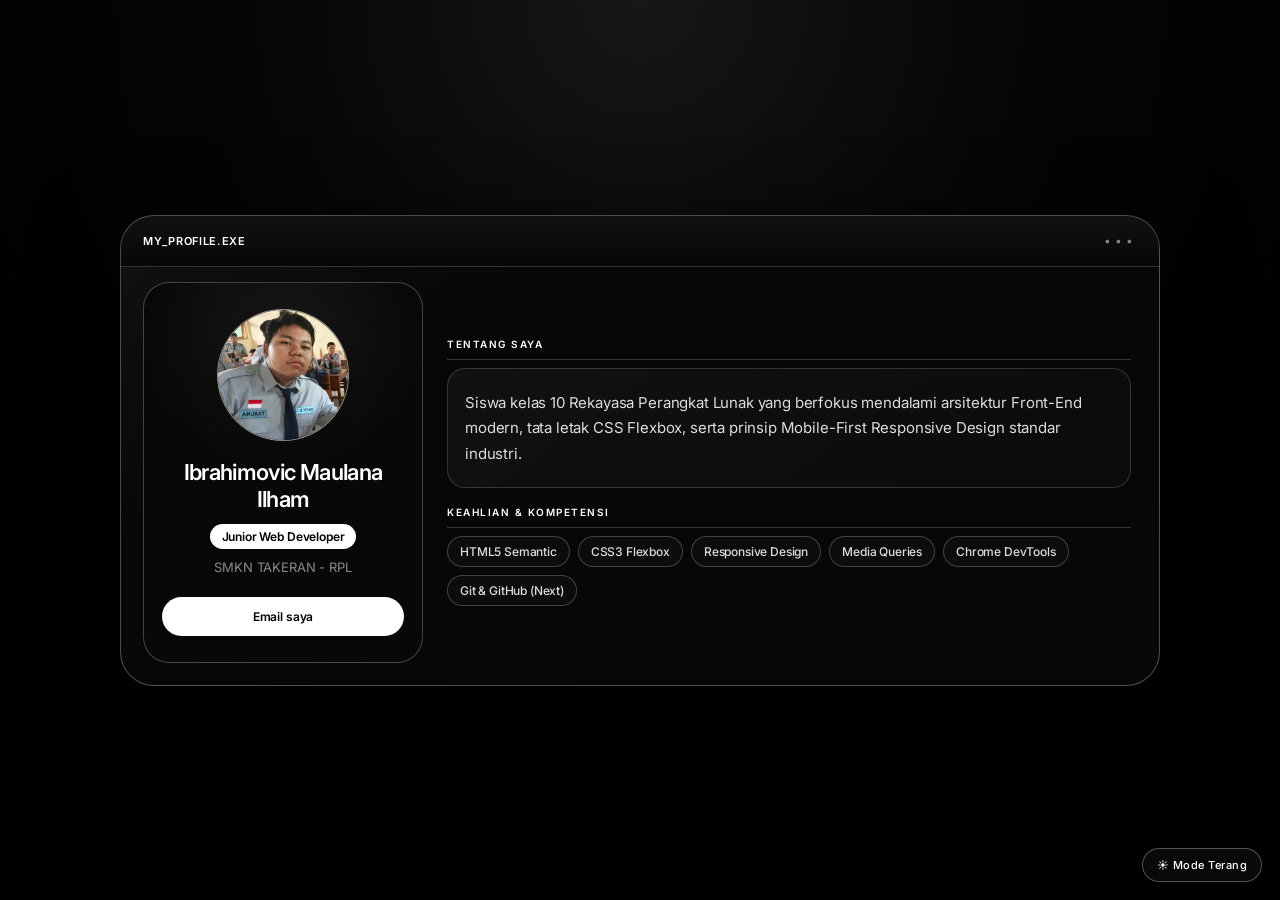
==== index.html @ f83c9028 "new file:   index.html" ====
<!DOCTYPE html>
<html lang="id">
<head>
    <meta charset="UTF-8">
    <meta name="viewport" content="width=device-width, initial-scale=1.0">
    <title>Profil Digital Responsive - Ibrahimovic Maulana Ilham</title>

    <link rel="preconnect" href="https://fonts.googleapis.com">
    <link rel="preconnect" href="https://fonts.gstatic.com" crossorigin>
    <link href="https://fonts.googleapis.com/css2?family=Inter:wght@400;500;600;700&display=swap" rel="stylesheet">
    <link rel="stylesheet" href="style.css">
</head>

<body>
    <main class="page-wrapper">
        <article class="profile-card">

            <header class="card-aside">
                <div class="avatar-box">
                    <img src="WhatsApp Image 2026-09-21 at 09.35.43.jpeg" alt="Foto Ibrahimovic Maulana Ilham">
                </div>

                <h1 class="student-name">Ibrahimovic Maulana Ilham</h1>
                <p class="student-role">Junior Web Developer</p>
                <p class="student-school">SMKN TAKERAN - RPL</p>
                <a href="mailto:kursiibra08@gmail.com" id="btnKontak" class="btn-contact">Email saya</a>
            </header>

            <section class="card-content">
                <div class="bio-section">
                    <h2 class="section-heading">Tentang Saya</h2>
                    <p class="bio-text">
                        Siswa kelas 10 Rekayasa Perangkat Lunak yang berfokus mendalami
                        arsitektur Front-End modern, tata letak CSS Flexbox, serta prinsip
                        Mobile-First Responsive Design standar industri.
                    </p>
                </div>

                <div class="skills-section">
                    <h2 class="section-heading">Keahlian &amp; Kompetensi</h2>
                    <div class="skill-matrix">
                        <div class="skill-badge">HTML5 Semantic</div>
                        <div class="skill-badge">CSS3 Flexbox</div>
                        <div class="skill-badge">Responsive Design</div>
                        <div class="skill-badge">Media Queries</div>
                        <div class="skill-badge">Chrome DevTools</div>
                        <div class="skill-badge">Git &amp; GitHub (Next)</div>
                    </div>
                </div>
            </section>
        </article>
    </main>

    <button type="button" id="btnToggleTema" class="btn-tema">☀ Mode Terang</button>

    <div id="modalKontak" class="modal-overlay" aria-hidden="true">
        <div class="modal-box" role="dialog" aria-modal="true" aria-labelledby="judulModal">
            <h2 id="judulModal">Silakan hubungi saya melalui email:</h2>
            <a href="mailto:kursiibra08@gmail.com" class="modal-email">kursiibra08@gmail.com</a>
            <div class="modal-actions">
                <button type="button" id="btnSalinEmail" class="btn-tutup">Salin Email</button>
                <button type="button" id="btnTutupModal" class="btn-tutup">Tutup</button>
            </div>
        </div>
    </div>

    <script src="script.js"></script>
</body>
</html>
---- style.css ----
* {
    margin: 0;
    padding: 0;
    box-sizing: border-box;
}

:root {
    --page-bg: radial-gradient(circle at 50% 0%, #171717 0%, #050505 35%, #000 72%);
    --page-bg-color: #000;
    --card-bg: linear-gradient(145deg, rgba(255,255,255,.045), transparent 28%), #070707;
    --card-line: rgba(255,255,255,.28);
    --card-shadow: 0 30px 90px rgba(0,0,0,.85), inset 0 1px 0 rgba(255,255,255,.12);
    --bar-bg: linear-gradient(180deg, #111, #070707);
    --bar-line: rgba(255,255,255,.14);
    --bar-dots: #888;
    --panel-bg: radial-gradient(circle at 50% 15%, rgba(255,255,255,.07), transparent 40%), #080808;
    --panel-line: rgba(255,255,255,.24);
    --text: #ffffff;
    --text-body: #dddddd;
    --text-dim: #888888;
    --inset-bg: linear-gradient(145deg, rgba(255,255,255,.025), transparent), #0b0b0b;
    --inset-line: rgba(255,255,255,.16);
    --divider: rgba(255,255,255,.18);
    --badge-bg: #0c0c0c;
    --badge-line: rgba(255,255,255,.22);
    --btn-bg: #ffffff;
    --btn-text: #000000;
    --btn-hover: #dcdcdc;
    --avatar-bg: #050505;
    --avatar-line: rgba(255,255,255,.55);
    --float-bg: rgba(10,10,10,.9);
    --float-line: rgba(255,255,255,.3);
    --overlay: rgba(0,0,0,.78);
    --modal-bg: linear-gradient(145deg, rgba(255,255,255,.04), transparent), #0a0a0a;
    --link-hover: #aaaaaa;

    --font: 'Inter', -apple-system, BlinkMacSystemFont, 'Segoe UI', Arial, sans-serif;
}

body.light-mode {
    --page-bg: radial-gradient(circle at 50% 0%, #ffffff 0%, #f1f1f1 40%, #e4e4e4 100%);
    --page-bg-color: #efefef;
    --card-bg: linear-gradient(145deg, rgba(0,0,0,.02), transparent 28%), #ffffff;
    --card-line: rgba(0,0,0,.18);
    --card-shadow: 0 30px 80px rgba(0,0,0,.15), inset 0 1px 0 rgba(255,255,255,.9);
    --bar-bg: linear-gradient(180deg, #f6f6f6, #ececec);
    --bar-line: rgba(0,0,0,.1);
    --bar-dots: #777;
    --panel-bg: radial-gradient(circle at 50% 15%, rgba(0,0,0,.04), transparent 40%), #f7f7f7;
    --panel-line: rgba(0,0,0,.14);
    --text: #0a0a0a;
    --text-body: #2a2a2a;
    --text-dim: #666666;
    --inset-bg: #f3f3f3;
    --inset-line: rgba(0,0,0,.12);
    --divider: rgba(0,0,0,.15);
    --badge-bg: #ffffff;
    --badge-line: rgba(0,0,0,.2);
    --btn-bg: #0a0a0a;
    --btn-text: #ffffff;
    --btn-hover: #333333;
    --avatar-bg: #e6e6e6;
    --avatar-line: rgba(0,0,0,.4);
    --float-bg: rgba(255,255,255,.92);
    --float-line: rgba(0,0,0,.25);
    --overlay: rgba(0,0,0,.45);
    --modal-bg: #ffffff;
    --link-hover: #555555;
}

html {
    background: var(--page-bg-color);
}

body {
    font-family: var(--font);
    color: var(--text);
    min-height: 100vh;
    display: flex;
    justify-content: center;
    align-items: center;
    padding: 24px;
    background: var(--page-bg);
    background-color: var(--page-bg-color);
    letter-spacing: -0.01em;
    transition: background-color .3s ease, color .3s ease;
}

.page-wrapper {
    width: 100%;
    max-width: 1040px;
}



.profile-card {
    position: relative;
    overflow: hidden;
    background: var(--card-bg);
    border: 1px solid var(--card-line);
    border-radius: 30px;
    padding: 66px 18px 18px;
    box-shadow: var(--card-shadow);
    display: flex;
    flex-direction: column;
    gap: 18px;
}

.profile-card::before {
    content: 'MY_PROFILE.EXE';
    position: absolute;
    top: 0;
    left: 0;
    right: 0;
    height: 48px;
    padding-left: 20px;
    display: flex;
    align-items: center;
    background: var(--bar-bg);
    border-bottom: 1px solid var(--bar-line);
    color: var(--text);
    font-size: 11px;
    font-weight: 600;
    letter-spacing: .7px;
}

.profile-card::after {
    content: '•••';
    position: absolute;
    top: 0;
    right: 20px;
    height: 48px;
    display: flex;
    align-items: center;
    color: var(--bar-dots);
    font-size: 12px;
    letter-spacing: 4px;
    pointer-events: none;
}



.card-aside {
    display: flex;
    flex-direction: column;
    align-items: center;
    text-align: center;
    padding: 26px 18px;
    background: var(--panel-bg);
    border: 1px solid var(--panel-line);
    border-radius: 24px;
}

.avatar-box {
    width: 116px;
    height: 116px;
    flex-shrink: 0;
    overflow: hidden;
    background: var(--avatar-bg);
    border: 1px solid var(--avatar-line);
    border-radius: 50%;
    margin-bottom: 18px;
    box-shadow: 0 14px 45px rgba(0,0,0,.35);
    transition: transform .25s ease;
}

.avatar-box:hover {
    transform: translateY(-3px);
}

.avatar-box > img {
    display: block;
    width: 100%;
    height: 100%;
    object-fit: cover;
}

.student-name {
    font-size: 22px;
    font-weight: 600;
    letter-spacing: -.03em;
    line-height: 1.25;
}

.student-role {
    display: inline-block;
    background: var(--btn-bg);
    color: var(--btn-text);
    font-size: 12px;
    font-weight: 600;
    margin: 10px 0 2px;
    padding: 5px 12px;
    border-radius: 999px;
}

.student-school {
    color: var(--text-dim);
    font-size: 13px;
    margin-top: 8px;
}



.btn-contact {
    margin-top: 18px;
    display: inline-block;
    width: 100%;
    text-align: center;
    background: var(--btn-bg);
    color: var(--btn-text);
    text-decoration: none;
    padding: 12px 18px;
    border-radius: 999px;
    font-weight: 600;
    font-size: 12px;
    cursor: pointer;
    transition: transform .2s ease, background .2s ease;
}

.btn-contact:hover {
    background: var(--btn-hover);
    transform: translateY(-1px);
}

.btn-contact:active {
    transform: scale(.98);
}

.btn-contact:focus-visible,
.btn-tutup:focus-visible,
.btn-tema:focus-visible,
.modal-email:focus-visible {
    outline: 2px solid var(--text);
    outline-offset: 3px;
}



.card-content {
    display: flex;
    flex-direction: column;
    gap: 18px;
    min-width: 0;
}

.section-heading {
    font-size: 10px;
    letter-spacing: 1.5px;
    font-weight: 600;
    margin-bottom: 8px;
    padding-bottom: 9px;
    border-bottom: 1px solid var(--divider);
    text-transform: uppercase;
}

.bio-text {
    font-size: 15px;
    line-height: 1.7;
    color: var(--text-body);
    background: var(--inset-bg);
    border: 1px solid var(--inset-line);
    border-radius: 18px;
    padding: 16px 17px;
}

.skill-matrix {
    display: flex;
    flex-wrap: wrap;
    gap: 8px;
}

.skill-badge {
    background: var(--badge-bg);
    border: 1px solid var(--badge-line);
    color: var(--text-body);
    padding: 7px 12px;
    border-radius: 999px;
    font-size: 12px;
    font-weight: 500;
    transition: background .2s ease, color .2s ease, border-color .2s ease, transform .2s ease;
}

.skill-badge:hover {
    background: var(--btn-bg);
    color: var(--btn-text);
    border-color: var(--btn-bg);
    transform: translateY(-1px);
}



.btn-tema {
    position: fixed;
    bottom: 18px;
    right: 18px;
    z-index: 10;
    background: var(--float-bg);
    color: var(--text);
    border: 1px solid var(--float-line);
    border-radius: 999px;
    padding: 9px 14px;
    font-family: var(--font);
    font-size: 11px;
    font-weight: 500;
    letter-spacing: .5px;
    box-shadow: 0 10px 30px rgba(0,0,0,.25);
    cursor: pointer;
    backdrop-filter: blur(12px);
    transition: transform .2s ease, background .2s ease, color .2s ease;
}

.btn-tema:hover {
    background: var(--btn-bg);
    color: var(--btn-text);
}

.btn-tema:active {
    transform: scale(.96);
}



.modal-overlay {
    position: fixed;
    inset: 0;
    background: var(--overlay);
    display: none;
    justify-content: center;
    align-items: center;
    padding: 16px;
    z-index: 1000;
    backdrop-filter: blur(12px);
}

.modal-overlay.show {
    display: flex;
}

.modal-box {
    width: 100%;
    max-width: 420px;
    padding: 26px;
    text-align: center;
    background: var(--modal-bg);
    color: var(--text);
    border: 1px solid var(--card-line);
    border-radius: 24px;
    box-shadow: 0 35px 100px rgba(0,0,0,.5);
}

.modal-box h2 {
    font-size: 18px;
    line-height: 1.4;
    font-weight: 600;
}

.modal-email {
    display: block;
    margin-top: 12px;
    font-size: 15px;
    font-weight: 500;
    color: var(--text);
    text-decoration: underline;
    text-underline-offset: 3px;
    word-break: break-all;
}

.modal-email:hover {
    color: var(--link-hover);
}

.modal-actions {
    display: flex;
    justify-content: center;
    flex-wrap: wrap;
    gap: 10px;
    margin-top: 20px;
}

.btn-tutup {
    padding: 10px 20px;
    background: var(--btn-bg);
    color: var(--btn-text);
    border: 0;
    border-radius: 999px;
    font-family: var(--font);
    font-size: 12px;
    font-weight: 600;
    cursor: pointer;
    transition: transform .2s ease, background .2s ease;
}

.btn-tutup:hover {
    background: var(--btn-hover);
    transform: translateY(-1px);
}



@media (min-width: 768px) {
    body {
        padding: 40px;
    }

    .profile-card {
        flex-direction: row;
        align-items: stretch;
        padding: 66px 22px 22px;
        border-radius: 34px;
    }

    .profile-card::before {
        height: 50px;
        padding-left: 22px;
    }

    .profile-card::after {
        height: 50px;
        right: 22px;
    }

    .card-aside {
        width: 280px;
        flex-shrink: 0;
        justify-content: center;
        border-radius: 26px;
    }

    .avatar-box {
        width: 132px;
        height: 132px;
    }

    .btn-contact {
        margin-top: 22px;
    }

    .card-content {
        flex: 1;
        justify-content: center;
        padding: 4px 6px;
    }

    .bio-text {
        min-height: 120px;
        display: flex;
        align-items: center;
    }
}



@media (max-width: 520px) {
    body {
        padding: 12px;
        padding-bottom: 72px; 
    }

    .profile-card {
        padding: 60px 12px 12px;
        border-radius: 24px;
    }

    .card-aside {
        padding: 22px 14px;
        border-radius: 20px;
    }

    .bio-text {
        font-size: 14px;
    }
}

@media (prefers-reduced-motion: reduce) {
    * {
        transition: none !important;
    }
}
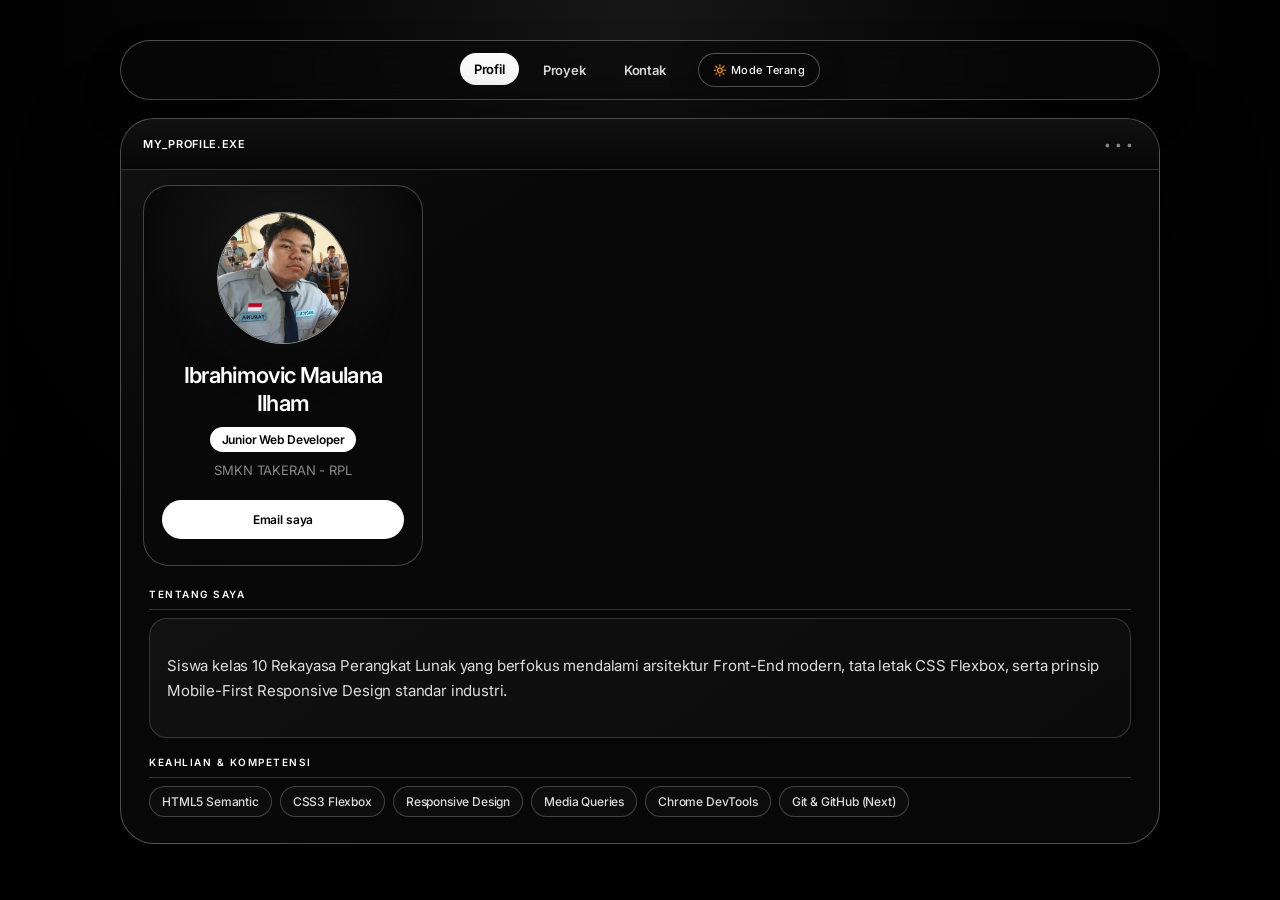
==== commit 9b8df520: "Add files via upload" ====
--- a/index.html
+++ b/index.html
@@ -1,69 +1,77 @@
-<!DOCTYPE html>
-<html lang="id">
-<head>
-    <meta charset="UTF-8">
-    <meta name="viewport" content="width=device-width, initial-scale=1.0">
-    <title>Profil Digital Responsive - Ibrahimovic Maulana Ilham</title>
-
-    <link rel="preconnect" href="https://fonts.googleapis.com">
-    <link rel="preconnect" href="https://fonts.gstatic.com" crossorigin>
-    <link href="https://fonts.googleapis.com/css2?family=Inter:wght@400;500;600;700&display=swap" rel="stylesheet">
-    <link rel="stylesheet" href="style.css">
-</head>
-
-<body>
-    <main class="page-wrapper">
-        <article class="profile-card">
-
-            <header class="card-aside">
-                <div class="avatar-box">
-                    <img src="WhatsApp Image 2026-09-21 at 09.35.43.jpeg" alt="Foto Ibrahimovic Maulana Ilham">
-                </div>
-
-                <h1 class="student-name">Ibrahimovic Maulana Ilham</h1>
-                <p class="student-role">Junior Web Developer</p>
-                <p class="student-school">SMKN TAKERAN - RPL</p>
-                <a href="mailto:kursiibra08@gmail.com" id="btnKontak" class="btn-contact">Email saya</a>
-            </header>
-
-            <section class="card-content">
-                <div class="bio-section">
-                    <h2 class="section-heading">Tentang Saya</h2>
-                    <p class="bio-text">
-                        Siswa kelas 10 Rekayasa Perangkat Lunak yang berfokus mendalami
-                        arsitektur Front-End modern, tata letak CSS Flexbox, serta prinsip
-                        Mobile-First Responsive Design standar industri.
-                    </p>
-                </div>
-
-                <div class="skills-section">
-                    <h2 class="section-heading">Keahlian &amp; Kompetensi</h2>
-                    <div class="skill-matrix">
-                        <div class="skill-badge">HTML5 Semantic</div>
-                        <div class="skill-badge">CSS3 Flexbox</div>
-                        <div class="skill-badge">Responsive Design</div>
-                        <div class="skill-badge">Media Queries</div>
-                        <div class="skill-badge">Chrome DevTools</div>
-                        <div class="skill-badge">Git &amp; GitHub (Next)</div>
-                    </div>
-                </div>
-            </section>
-        </article>
-    </main>
-
-    <button type="button" id="btnToggleTema" class="btn-tema">☀ Mode Terang</button>
-
-    <div id="modalKontak" class="modal-overlay" aria-hidden="true">
-        <div class="modal-box" role="dialog" aria-modal="true" aria-labelledby="judulModal">
-            <h2 id="judulModal">Silakan hubungi saya melalui email:</h2>
-            <a href="mailto:kursiibra08@gmail.com" class="modal-email">kursiibra08@gmail.com</a>
-            <div class="modal-actions">
-                <button type="button" id="btnSalinEmail" class="btn-tutup">Salin Email</button>
-                <button type="button" id="btnTutupModal" class="btn-tutup">Tutup</button>
-            </div>
-        </div>
-    </div>
-
-    <script src="script.js"></script>
-</body>
+<!DOCTYPE html>
+<html lang="id">
+<head>
+    <meta charset="UTF-8">
+    <meta name="viewport" content="width=device-width, initial-scale=1.0">
+    <title>Profil Digital Responsive - Ibrahimovic Maulana Ilham</title>
+
+    <link rel="preconnect" href="https://fonts.googleapis.com">
+    <link rel="preconnect" href="https://fonts.gstatic.com" crossorigin>
+    <link href="https://fonts.googleapis.com/css2?family=Inter:wght@400;500;600;700&display=swap" rel="stylesheet">
+    <link rel="stylesheet" href="style.css">
+    <script src="main.js" defer></script>
+
+</head>
+
+<body>
+    <nav class="site-navigation" aria-label="Navigasi utama">
+        <a class="nav-link" href="index.html" aria-current="page">Profil</a>
+        <a class="nav-link" href="proyek.html">Proyek</a>
+        <a class="nav-link" href="kontak.html">Kontak</a>
+        <button id="btnToggleTema" class="btn-tema" type="button">Mode Gelap</button>
+    </nav>
+    <main class="page-wrapper">
+        <article class="profile-card">
+
+            <header class="card-aside">
+                <div class="avatar-box">
+                    <img src="WhatsApp Image 2026-09-21 at 09.35.43.jpeg" alt="Foto Ibrahimovic Maulana Ilham">
+                </div>
+
+                <h1 class="student-name">Ibrahimovic Maulana Ilham</h1>
+                <p class="student-role">Junior Web Developer</p>
+                <p class="student-school">SMKN TAKERAN - RPL</p>
+                <a href="mailto:kursiibra08@gmail.com" id="btnKontak" class="btn-contact">Email saya</a>
+            </header>
+
+            <section class="card-content">
+                <div class="bio-section">
+                    <h2 class="section-heading">Tentang Saya</h2>
+                    <p class="bio-text">
+                        Siswa kelas 10 Rekayasa Perangkat Lunak yang berfokus mendalami
+                        arsitektur Front-End modern, tata letak CSS Flexbox, serta prinsip
+                        Mobile-First Responsive Design standar industri.
+                    </p>
+                </div>
+
+                <div class="skills-section">
+                    <h2 class="section-heading">Keahlian &amp; Kompetensi</h2>
+                    <div class="skill-matrix">
+                        <div class="skill-badge">HTML5 Semantic</div>
+                        <div class="skill-badge">CSS3 Flexbox</div>
+                        <div class="skill-badge">Responsive Design</div>
+                        <div class="skill-badge">Media Queries</div>
+                        <div class="skill-badge">Chrome DevTools</div>
+                        <div class="skill-badge">Git &amp; GitHub (Next)</div>
+                    </div>
+                </div>
+            </section>
+        </article>
+    </main>
+
+    <div id="modalKontak" class="modal-overlay" aria-hidden="true">
+        <div class="modal-box" role="dialog" aria-modal="true" aria-labelledby="judulModal">
+            <h2 id="judulModal">Silakan hubungi saya melalui email:</h2>
+            <a href="mailto:kursiibra08@gmail.com" class="modal-email">kursiibra08@gmail.com</a>
+            <div class="modal-actions">
+                <button type="button" id="btnSalinEmail" class="btn-tutup">Salin Email</button>
+                <button type="button" id="btnTutupModal" class="btn-tutup">Tutup</button>
+            </div>
+        </div>
+    </div>
+
+    <script src="script.js"></script>
+    <script src="latihan.js" defer></script>
+    <script src="logika.js" defer></script>
+</body>
 </html>
--- a/style.css
+++ b/style.css
@@ -1,480 +1,704 @@
-
-
-* {
-    margin: 0;
-    padding: 0;
-    box-sizing: border-box;
-}
-
-:root {
-    --page-bg: radial-gradient(circle at 50% 0%, #171717 0%, #050505 35%, #000 72%);
-    --page-bg-color: #000;
-    --card-bg: linear-gradient(145deg, rgba(255,255,255,.045), transparent 28%), #070707;
-    --card-line: rgba(255,255,255,.28);
-    --card-shadow: 0 30px 90px rgba(0,0,0,.85), inset 0 1px 0 rgba(255,255,255,.12);
-    --bar-bg: linear-gradient(180deg, #111, #070707);
-    --bar-line: rgba(255,255,255,.14);
-    --bar-dots: #888;
-    --panel-bg: radial-gradient(circle at 50% 15%, rgba(255,255,255,.07), transparent 40%), #080808;
-    --panel-line: rgba(255,255,255,.24);
-    --text: #ffffff;
-    --text-body: #dddddd;
-    --text-dim: #888888;
-    --inset-bg: linear-gradient(145deg, rgba(255,255,255,.025), transparent), #0b0b0b;
-    --inset-line: rgba(255,255,255,.16);
-    --divider: rgba(255,255,255,.18);
-    --badge-bg: #0c0c0c;
-    --badge-line: rgba(255,255,255,.22);
-    --btn-bg: #ffffff;
-    --btn-text: #000000;
-    --btn-hover: #dcdcdc;
-    --avatar-bg: #050505;
-    --avatar-line: rgba(255,255,255,.55);
-    --float-bg: rgba(10,10,10,.9);
-    --float-line: rgba(255,255,255,.3);
-    --overlay: rgba(0,0,0,.78);
-    --modal-bg: linear-gradient(145deg, rgba(255,255,255,.04), transparent), #0a0a0a;
-    --link-hover: #aaaaaa;
-
-    --font: 'Inter', -apple-system, BlinkMacSystemFont, 'Segoe UI', Arial, sans-serif;
-}
-
-body.light-mode {
-    --page-bg: radial-gradient(circle at 50% 0%, #ffffff 0%, #f1f1f1 40%, #e4e4e4 100%);
-    --page-bg-color: #efefef;
-    --card-bg: linear-gradient(145deg, rgba(0,0,0,.02), transparent 28%), #ffffff;
-    --card-line: rgba(0,0,0,.18);
-    --card-shadow: 0 30px 80px rgba(0,0,0,.15), inset 0 1px 0 rgba(255,255,255,.9);
-    --bar-bg: linear-gradient(180deg, #f6f6f6, #ececec);
-    --bar-line: rgba(0,0,0,.1);
-    --bar-dots: #777;
-    --panel-bg: radial-gradient(circle at 50% 15%, rgba(0,0,0,.04), transparent 40%), #f7f7f7;
-    --panel-line: rgba(0,0,0,.14);
-    --text: #0a0a0a;
-    --text-body: #2a2a2a;
-    --text-dim: #666666;
-    --inset-bg: #f3f3f3;
-    --inset-line: rgba(0,0,0,.12);
-    --divider: rgba(0,0,0,.15);
-    --badge-bg: #ffffff;
-    --badge-line: rgba(0,0,0,.2);
-    --btn-bg: #0a0a0a;
-    --btn-text: #ffffff;
-    --btn-hover: #333333;
-    --avatar-bg: #e6e6e6;
-    --avatar-line: rgba(0,0,0,.4);
-    --float-bg: rgba(255,255,255,.92);
-    --float-line: rgba(0,0,0,.25);
-    --overlay: rgba(0,0,0,.45);
-    --modal-bg: #ffffff;
-    --link-hover: #555555;
-}
-
-html {
-    background: var(--page-bg-color);
-}
-
-body {
-    font-family: var(--font);
-    color: var(--text);
-    min-height: 100vh;
-    display: flex;
-    justify-content: center;
-    align-items: center;
-    padding: 24px;
-    background: var(--page-bg);
-    background-color: var(--page-bg-color);
-    letter-spacing: -0.01em;
-    transition: background-color .3s ease, color .3s ease;
-}
-
-.page-wrapper {
-    width: 100%;
-    max-width: 1040px;
-}
-
-
-
-.profile-card {
-    position: relative;
-    overflow: hidden;
-    background: var(--card-bg);
-    border: 1px solid var(--card-line);
-    border-radius: 30px;
-    padding: 66px 18px 18px;
-    box-shadow: var(--card-shadow);
-    display: flex;
-    flex-direction: column;
-    gap: 18px;
-}
-
-.profile-card::before {
-    content: 'MY_PROFILE.EXE';
-    position: absolute;
-    top: 0;
-    left: 0;
-    right: 0;
-    height: 48px;
-    padding-left: 20px;
-    display: flex;
-    align-items: center;
-    background: var(--bar-bg);
-    border-bottom: 1px solid var(--bar-line);
-    color: var(--text);
-    font-size: 11px;
-    font-weight: 600;
-    letter-spacing: .7px;
-}
-
-.profile-card::after {
-    content: '•••';
-    position: absolute;
-    top: 0;
-    right: 20px;
-    height: 48px;
-    display: flex;
-    align-items: center;
-    color: var(--bar-dots);
-    font-size: 12px;
-    letter-spacing: 4px;
-    pointer-events: none;
-}
-
-
-
-.card-aside {
-    display: flex;
-    flex-direction: column;
-    align-items: center;
-    text-align: center;
-    padding: 26px 18px;
-    background: var(--panel-bg);
-    border: 1px solid var(--panel-line);
-    border-radius: 24px;
-}
-
-.avatar-box {
-    width: 116px;
-    height: 116px;
-    flex-shrink: 0;
-    overflow: hidden;
-    background: var(--avatar-bg);
-    border: 1px solid var(--avatar-line);
-    border-radius: 50%;
-    margin-bottom: 18px;
-    box-shadow: 0 14px 45px rgba(0,0,0,.35);
-    transition: transform .25s ease;
-}
-
-.avatar-box:hover {
-    transform: translateY(-3px);
-}
-
-.avatar-box > img {
-    display: block;
-    width: 100%;
-    height: 100%;
-    object-fit: cover;
-}
-
-.student-name {
-    font-size: 22px;
-    font-weight: 600;
-    letter-spacing: -.03em;
-    line-height: 1.25;
-}
-
-.student-role {
-    display: inline-block;
-    background: var(--btn-bg);
-    color: var(--btn-text);
-    font-size: 12px;
-    font-weight: 600;
-    margin: 10px 0 2px;
-    padding: 5px 12px;
-    border-radius: 999px;
-}
-
-.student-school {
-    color: var(--text-dim);
-    font-size: 13px;
-    margin-top: 8px;
-}
-
-
-
-.btn-contact {
-    margin-top: 18px;
-    display: inline-block;
-    width: 100%;
-    text-align: center;
-    background: var(--btn-bg);
-    color: var(--btn-text);
-    text-decoration: none;
-    padding: 12px 18px;
-    border-radius: 999px;
-    font-weight: 600;
-    font-size: 12px;
-    cursor: pointer;
-    transition: transform .2s ease, background .2s ease;
-}
-
-.btn-contact:hover {
-    background: var(--btn-hover);
-    transform: translateY(-1px);
-}
-
-.btn-contact:active {
-    transform: scale(.98);
-}
-
-.btn-contact:focus-visible,
-.btn-tutup:focus-visible,
-.btn-tema:focus-visible,
-.modal-email:focus-visible {
-    outline: 2px solid var(--text);
-    outline-offset: 3px;
-}
-
-
-
-.card-content {
-    display: flex;
-    flex-direction: column;
-    gap: 18px;
-    min-width: 0;
-}
-
-.section-heading {
-    font-size: 10px;
-    letter-spacing: 1.5px;
-    font-weight: 600;
-    margin-bottom: 8px;
-    padding-bottom: 9px;
-    border-bottom: 1px solid var(--divider);
-    text-transform: uppercase;
-}
-
-.bio-text {
-    font-size: 15px;
-    line-height: 1.7;
-    color: var(--text-body);
-    background: var(--inset-bg);
-    border: 1px solid var(--inset-line);
-    border-radius: 18px;
-    padding: 16px 17px;
-}
-
-.skill-matrix {
-    display: flex;
-    flex-wrap: wrap;
-    gap: 8px;
-}
-
-.skill-badge {
-    background: var(--badge-bg);
-    border: 1px solid var(--badge-line);
-    color: var(--text-body);
-    padding: 7px 12px;
-    border-radius: 999px;
-    font-size: 12px;
-    font-weight: 500;
-    transition: background .2s ease, color .2s ease, border-color .2s ease, transform .2s ease;
-}
-
-.skill-badge:hover {
-    background: var(--btn-bg);
-    color: var(--btn-text);
-    border-color: var(--btn-bg);
-    transform: translateY(-1px);
-}
-
-
-
-.btn-tema {
-    position: fixed;
-    bottom: 18px;
-    right: 18px;
-    z-index: 10;
-    background: var(--float-bg);
-    color: var(--text);
-    border: 1px solid var(--float-line);
-    border-radius: 999px;
-    padding: 9px 14px;
-    font-family: var(--font);
-    font-size: 11px;
-    font-weight: 500;
-    letter-spacing: .5px;
-    box-shadow: 0 10px 30px rgba(0,0,0,.25);
-    cursor: pointer;
-    backdrop-filter: blur(12px);
-    transition: transform .2s ease, background .2s ease, color .2s ease;
-}
-
-.btn-tema:hover {
-    background: var(--btn-bg);
-    color: var(--btn-text);
-}
-
-.btn-tema:active {
-    transform: scale(.96);
-}
-
-
-
-.modal-overlay {
-    position: fixed;
-    inset: 0;
-    background: var(--overlay);
-    display: none;
-    justify-content: center;
-    align-items: center;
-    padding: 16px;
-    z-index: 1000;
-    backdrop-filter: blur(12px);
-}
-
-.modal-overlay.show {
-    display: flex;
-}
-
-.modal-box {
-    width: 100%;
-    max-width: 420px;
-    padding: 26px;
-    text-align: center;
-    background: var(--modal-bg);
-    color: var(--text);
-    border: 1px solid var(--card-line);
-    border-radius: 24px;
-    box-shadow: 0 35px 100px rgba(0,0,0,.5);
-}
-
-.modal-box h2 {
-    font-size: 18px;
-    line-height: 1.4;
-    font-weight: 600;
-}
-
-.modal-email {
-    display: block;
-    margin-top: 12px;
-    font-size: 15px;
-    font-weight: 500;
-    color: var(--text);
-    text-decoration: underline;
-    text-underline-offset: 3px;
-    word-break: break-all;
-}
-
-.modal-email:hover {
-    color: var(--link-hover);
-}
-
-.modal-actions {
-    display: flex;
-    justify-content: center;
-    flex-wrap: wrap;
-    gap: 10px;
-    margin-top: 20px;
-}
-
-.btn-tutup {
-    padding: 10px 20px;
-    background: var(--btn-bg);
-    color: var(--btn-text);
-    border: 0;
-    border-radius: 999px;
-    font-family: var(--font);
-    font-size: 12px;
-    font-weight: 600;
-    cursor: pointer;
-    transition: transform .2s ease, background .2s ease;
-}
-
-.btn-tutup:hover {
-    background: var(--btn-hover);
-    transform: translateY(-1px);
-}
-
-
-
-@media (min-width: 768px) {
-    body {
-        padding: 40px;
-    }
-
-    .profile-card {
-        flex-direction: row;
-        align-items: stretch;
-        padding: 66px 22px 22px;
-        border-radius: 34px;
-    }
-
-    .profile-card::before {
-        height: 50px;
-        padding-left: 22px;
-    }
-
-    .profile-card::after {
-        height: 50px;
-        right: 22px;
-    }
-
-    .card-aside {
-        width: 280px;
-        flex-shrink: 0;
-        justify-content: center;
-        border-radius: 26px;
-    }
-
-    .avatar-box {
-        width: 132px;
-        height: 132px;
-    }
-
-    .btn-contact {
-        margin-top: 22px;
-    }
-
-    .card-content {
-        flex: 1;
-        justify-content: center;
-        padding: 4px 6px;
-    }
-
-    .bio-text {
-        min-height: 120px;
-        display: flex;
-        align-items: center;
-    }
-}
-
-
-
-@media (max-width: 520px) {
-    body {
-        padding: 12px;
-        padding-bottom: 72px; 
-    }
-
-    .profile-card {
-        padding: 60px 12px 12px;
-        border-radius: 24px;
-    }
-
-    .card-aside {
-        padding: 22px 14px;
-        border-radius: 20px;
-    }
-
-    .bio-text {
-        font-size: 14px;
-    }
-}
-
-@media (prefers-reduced-motion: reduce) {
-    * {
-        transition: none !important;
-    }
+
+
+* {
+    margin: 0;
+    padding: 0;
+    box-sizing: border-box;
+}
+
+:root {
+    --page-bg: radial-gradient(circle at 50% 0%, #171717 0%, #050505 35%, #000 72%);
+    --page-bg-color: #000;
+    --card-bg: linear-gradient(145deg, rgba(255,255,255,.045), transparent 28%), #070707;
+    --card-line: rgba(255,255,255,.28);
+    --card-shadow: 0 30px 90px rgba(0,0,0,.85), inset 0 1px 0 rgba(255,255,255,.12);
+    --bar-bg: linear-gradient(180deg, #111, #070707);
+    --bar-line: rgba(255,255,255,.14);
+    --bar-dots: #888;
+    --panel-bg: radial-gradient(circle at 50% 15%, rgba(255,255,255,.07), transparent 40%), #080808;
+    --panel-line: rgba(255,255,255,.24);
+    --text: #ffffff;
+    --text-body: #dddddd;
+    --text-dim: #888888;
+    --inset-bg: linear-gradient(145deg, rgba(255,255,255,.025), transparent), #0b0b0b;
+    --inset-line: rgba(255,255,255,.16);
+    --divider: rgba(255,255,255,.18);
+    --badge-bg: #0c0c0c;
+    --badge-line: rgba(255,255,255,.22);
+    --btn-bg: #ffffff;
+    --btn-text: #000000;
+    --btn-hover: #dcdcdc;
+    --avatar-bg: #050505;
+    --avatar-line: rgba(255,255,255,.55);
+    --float-bg: rgba(10,10,10,.9);
+    --float-line: rgba(255,255,255,.3);
+    --overlay: rgba(0,0,0,.78);
+    --modal-bg: linear-gradient(145deg, rgba(255,255,255,.04), transparent), #0a0a0a;
+    --link-hover: #aaaaaa;
+
+    --font: 'Inter', -apple-system, BlinkMacSystemFont, 'Segoe UI', Arial, sans-serif;
+}
+
+body.light-mode {
+    --page-bg: radial-gradient(circle at 50% 0%, #ffffff 0%, #f1f1f1 40%, #e4e4e4 100%);
+    --page-bg-color: #efefef;
+    --card-bg: linear-gradient(145deg, rgba(0,0,0,.02), transparent 28%), #ffffff;
+    --card-line: rgba(0,0,0,.18);
+    --card-shadow: 0 30px 80px rgba(0,0,0,.15), inset 0 1px 0 rgba(255,255,255,.9);
+    --bar-bg: linear-gradient(180deg, #f6f6f6, #ececec);
+    --bar-line: rgba(0,0,0,.1);
+    --bar-dots: #777;
+    --panel-bg: radial-gradient(circle at 50% 15%, rgba(0,0,0,.04), transparent 40%), #f7f7f7;
+    --panel-line: rgba(0,0,0,.14);
+    --text: #0a0a0a;
+    --text-body: #2a2a2a;
+    --text-dim: #666666;
+    --inset-bg: #f3f3f3;
+    --inset-line: rgba(0,0,0,.12);
+    --divider: rgba(0,0,0,.15);
+    --badge-bg: #ffffff;
+    --badge-line: rgba(0,0,0,.2);
+    --btn-bg: #0a0a0a;
+    --btn-text: #ffffff;
+    --btn-hover: #333333;
+    --avatar-bg: #e6e6e6;
+    --avatar-line: rgba(0,0,0,.4);
+    --float-bg: rgba(255,255,255,.92);
+    --float-line: rgba(0,0,0,.25);
+    --overlay: rgba(0,0,0,.45);
+    --modal-bg: #ffffff;
+    --link-hover: #555555;
+}
+
+html {
+    background: var(--page-bg-color);
+}
+
+body {
+    font-family: var(--font);
+    color: var(--text);
+    min-height: 100vh;
+    padding: 24px;
+    background: var(--page-bg);
+    background-color: var(--page-bg-color);
+    letter-spacing: -0.01em;
+    transition: background-color .3s ease, color .3s ease;
+}
+
+.site-navigation {
+    width: min(100%, 1040px);
+    margin: 0 auto 18px;
+    padding: 12px 18px;
+    display: flex;
+    justify-content: center;
+    align-items: center;
+    flex-wrap: wrap;
+    gap: 10px;
+    background: rgba(10, 10, 10, 0.62);
+    border: 1px solid var(--card-line);
+    border-radius: 999px;
+    backdrop-filter: blur(12px);
+    box-shadow: 0 20px 40px rgba(0, 0, 0, 0.18);
+}
+
+.nav-link {
+    color: var(--text-body);
+    text-decoration: none;
+    font-size: 13px;
+    font-weight: 600;
+    padding: 8px 14px;
+    border-radius: 999px;
+    transition: background .2s ease, color .2s ease, transform .2s ease;
+}
+
+.nav-link:hover,
+.nav-link[aria-current="page"] {
+    background: var(--btn-bg);
+    color: var(--btn-text);
+    transform: translateY(-1px);
+}
+
+.page-wrapper {
+    width: 100%;
+    max-width: 1040px;
+    margin: 0 auto;
+}
+
+
+
+.profile-card {
+    position: relative;
+    overflow: hidden;
+    background: var(--card-bg);
+    border: 1px solid var(--card-line);
+    border-radius: 30px;
+    padding: 66px 18px 18px;
+    box-shadow: var(--card-shadow);
+    display: flex;
+    flex-direction: column;
+    gap: 18px;
+}
+
+.profile-card::before {
+    content: 'MY_PROFILE.EXE';
+    position: absolute;
+    top: 0;
+    left: 0;
+    right: 0;
+    height: 48px;
+    padding-left: 20px;
+    display: flex;
+    align-items: center;
+    background: var(--bar-bg);
+    border-bottom: 1px solid var(--bar-line);
+    color: var(--text);
+    font-size: 11px;
+    font-weight: 600;
+    letter-spacing: .7px;
+}
+
+.profile-card::after {
+    content: '•••';
+    position: absolute;
+    top: 0;
+    right: 20px;
+    height: 48px;
+    display: flex;
+    align-items: center;
+    color: var(--bar-dots);
+    font-size: 12px;
+    letter-spacing: 4px;
+    pointer-events: none;
+}
+
+
+
+.card-aside {
+    display: flex;
+    flex-direction: column;
+    align-items: center;
+    text-align: center;
+    padding: 26px 18px;
+    background: var(--panel-bg);
+    border: 1px solid var(--panel-line);
+    border-radius: 24px;
+}
+
+.avatar-box {
+    width: 116px;
+    height: 116px;
+    flex-shrink: 0;
+    overflow: hidden;
+    background: var(--avatar-bg);
+    border: 1px solid var(--avatar-line);
+    border-radius: 50%;
+    margin-bottom: 18px;
+    box-shadow: 0 14px 45px rgba(0,0,0,.35);
+    transition: transform .25s ease;
+}
+
+.avatar-box:hover {
+    transform: translateY(-3px);
+}
+
+.avatar-box > img {
+    display: block;
+    width: 100%;
+    height: 100%;
+    object-fit: cover;
+}
+
+.student-name {
+    font-size: 22px;
+    font-weight: 600;
+    letter-spacing: -.03em;
+    line-height: 1.25;
+}
+
+.student-role {
+    display: inline-block;
+    background: var(--btn-bg);
+    color: var(--btn-text);
+    font-size: 12px;
+    font-weight: 600;
+    margin: 10px 0 2px;
+    padding: 5px 12px;
+    border-radius: 999px;
+}
+
+.student-school {
+    color: var(--text-dim);
+    font-size: 13px;
+    margin-top: 8px;
+}
+
+
+
+.btn-contact {
+    margin-top: 18px;
+    display: inline-block;
+    width: 100%;
+    text-align: center;
+    background: var(--btn-bg);
+    color: var(--btn-text);
+    text-decoration: none;
+    padding: 12px 18px;
+    border-radius: 999px;
+    font-weight: 600;
+    font-size: 12px;
+    cursor: pointer;
+    transition: transform .2s ease, background .2s ease;
+}
+
+.btn-contact:hover {
+    background: var(--btn-hover);
+    transform: translateY(-1px);
+}
+
+.btn-contact:active {
+    transform: scale(.98);
+}
+
+.btn-contact:focus-visible,
+.btn-tutup:focus-visible,
+.btn-tema:focus-visible,
+.modal-email:focus-visible {
+    outline: 2px solid var(--text);
+    outline-offset: 3px;
+}
+
+
+
+.card-content {
+    display: flex;
+    flex-direction: column;
+    gap: 18px;
+    min-width: 0;
+}
+
+.section-heading {
+    font-size: 10px;
+    letter-spacing: 1.5px;
+    font-weight: 600;
+    margin-bottom: 8px;
+    padding-bottom: 9px;
+    border-bottom: 1px solid var(--divider);
+    text-transform: uppercase;
+}
+
+.bio-text {
+    font-size: 15px;
+    line-height: 1.7;
+    color: var(--text-body);
+    background: var(--inset-bg);
+    border: 1px solid var(--inset-line);
+    border-radius: 18px;
+    padding: 16px 17px;
+}
+
+.skill-matrix {
+    display: flex;
+    flex-wrap: wrap;
+    gap: 8px;
+}
+
+.skill-badge {
+    background: var(--badge-bg);
+    border: 1px solid var(--badge-line);
+    color: var(--text-body);
+    padding: 7px 12px;
+    border-radius: 999px;
+    font-size: 12px;
+    font-weight: 500;
+    transition: background .2s ease, color .2s ease, border-color .2s ease, transform .2s ease;
+}
+
+.skill-badge:hover {
+    background: var(--btn-bg);
+    color: var(--btn-text);
+    border-color: var(--btn-bg);
+    transform: translateY(-1px);
+}
+
+
+
+.site-navigation .btn-tema,
+.btn-tema {
+    position: static;
+    z-index: 10;
+    background: var(--float-bg);
+    color: var(--text);
+    border: 1px solid var(--float-line);
+    border-radius: 999px;
+    padding: 9px 14px;
+    font-family: var(--font);
+    font-size: 11px;
+    font-weight: 500;
+    letter-spacing: .5px;
+    box-shadow: 0 10px 30px rgba(0,0,0,.25);
+    cursor: pointer;
+    backdrop-filter: blur(12px);
+    transition: transform .2s ease, background .2s ease, color .2s ease;
+}
+
+.site-navigation .btn-tema {
+    margin-left: 8px;
+}
+
+.btn-tema:hover {
+    background: var(--btn-bg);
+    color: var(--btn-text);
+}
+
+.btn-tema:active {
+    transform: scale(.96);
+}
+
+.projects-wrapper {
+    display: flex;
+    justify-content: center;
+}
+
+.projects-card {
+    position: relative;
+    overflow: hidden;
+    width: 100%;
+    background: var(--card-bg);
+    border: 1px solid var(--card-line);
+    border-radius: 30px;
+    padding: 66px 18px 18px;
+    box-shadow: var(--card-shadow);
+    display: flex;
+    flex-direction: column;
+    gap: 18px;
+}
+
+.projects-card::before {
+    content: 'MY_PROJECTS.EXE';
+    position: absolute;
+    top: 0;
+    left: 0;
+    right: 0;
+    height: 48px;
+    padding-left: 20px;
+    display: flex;
+    align-items: center;
+    background: var(--bar-bg);
+    border-bottom: 1px solid var(--bar-line);
+    color: var(--text);
+    font-size: 11px;
+    font-weight: 600;
+    letter-spacing: .7px;
+}
+
+.projects-card::after {
+    content: '•••';
+    position: absolute;
+    top: 0;
+    right: 20px;
+    height: 48px;
+    display: flex;
+    align-items: center;
+    color: var(--bar-dots);
+    font-size: 12px;
+    letter-spacing: 4px;
+    pointer-events: none;
+}
+
+.projects-header {
+    display: flex;
+    flex-direction: column;
+    align-items: center;
+    text-align: center;
+    padding: 18px 10px 6px;
+}
+
+.filter {
+    display: flex;
+    flex-wrap: wrap;
+    gap: 8px;
+    justify-content: center;
+}
+
+.tombol-filter {
+    background: var(--badge-bg);
+    border: 1px solid var(--badge-line);
+    color: var(--text-body);
+    padding: 8px 14px;
+    border-radius: 999px;
+    font-family: var(--font);
+    font-size: 12px;
+    font-weight: 600;
+    cursor: pointer;
+    transition: background .2s ease, color .2s ease, border-color .2s ease, transform .2s ease;
+}
+
+.tombol-filter.aktif,
+.tombol-filter:hover {
+    background: var(--btn-bg);
+    color: var(--btn-text);
+    border-color: var(--btn-bg);
+    transform: translateY(-1px);
+}
+
+.project-list {
+    display: grid;
+    grid-template-columns: 1fr;
+    gap: 16px;
+}
+
+.project-card {
+    background: var(--inset-bg);
+    border: 1px solid var(--inset-line);
+    border-radius: 22px;
+    padding: 18px 16px;
+    display: flex;
+    flex-direction: column;
+    gap: 12px;
+}
+
+.project-card h3 {
+    margin: 0;
+    font-size: 18px;
+    color: var(--text);
+}
+
+.project-card p {
+    margin: 0;
+    color: var(--text-body);
+    line-height: 1.6;
+}
+
+.project-tags {
+    display: flex;
+    flex-wrap: wrap;
+    gap: 8px;
+}
+
+.project-tags span {
+    display: inline-block;
+    background: var(--badge-bg);
+    border: 1px solid var(--badge-line);
+    color: var(--text-body);
+    padding: 6px 10px;
+    border-radius: 999px;
+    font-size: 11px;
+    font-weight: 600;
+}
+
+.contact-form {
+    display: flex;
+    flex-direction: column;
+    gap: 18px;
+    padding: 8px 0 4px;
+}
+
+.form-group {
+    display: flex;
+    flex-direction: column;
+    gap: 8px;
+}
+
+.form-label {
+    color: var(--text-body);
+    font-size: 12px;
+    font-weight: 600;
+    letter-spacing: 0.08em;
+    text-transform: uppercase;
+}
+
+.form-input {
+    width: 100%;
+    background: var(--inset-bg);
+    border: 1px solid var(--inset-line);
+    border-radius: 16px;
+    color: var(--text);
+    padding: 13px 14px;
+    font: inherit;
+    resize: vertical;
+    transition: border-color .2s ease, box-shadow .2s ease;
+}
+
+.form-input::placeholder {
+    color: var(--text-dim);
+}
+
+.form-input:focus {
+    outline: none;
+    border-color: var(--btn-bg);
+    box-shadow: 0 0 0 3px rgba(255, 255, 255, 0.08);
+}
+
+.keterangan {
+    color: var(--text-dim);
+    font-size: 12px;
+    text-align: right;
+}
+
+.modal-overlay {
+    position: fixed;
+    inset: 0;
+    background: var(--overlay);
+    display: none;
+    justify-content: center;
+    align-items: center;
+    padding: 16px;
+    z-index: 1000;
+    backdrop-filter: blur(12px);
+}
+
+.modal-overlay.show {
+    display: flex;
+}
+
+.modal-box {
+    width: 100%;
+    max-width: 420px;
+    padding: 26px;
+    text-align: center;
+    background: var(--modal-bg);
+    color: var(--text);
+    border: 1px solid var(--card-line);
+    border-radius: 24px;
+    box-shadow: 0 35px 100px rgba(0,0,0,.5);
+}
+
+.modal-box h2 {
+    font-size: 18px;
+    line-height: 1.4;
+    font-weight: 600;
+}
+
+.modal-email {
+    display: block;
+    margin-top: 12px;
+    font-size: 15px;
+    font-weight: 500;
+    color: var(--text);
+    text-decoration: underline;
+    text-underline-offset: 3px;
+    word-break: break-all;
+}
+
+.modal-email:hover {
+    color: var(--link-hover);
+}
+
+.modal-actions {
+    display: flex;
+    justify-content: center;
+    flex-wrap: wrap;
+    gap: 10px;
+    margin-top: 20px;
+}
+
+.btn-tutup {
+    padding: 10px 20px;
+    background: var(--btn-bg);
+    color: var(--btn-text);
+    border: 0;
+    border-radius: 999px;
+    font-family: var(--font);
+    font-size: 12px;
+    font-weight: 600;
+    cursor: pointer;
+    transition: transform .2s ease, background .2s ease;
+}
+
+.btn-tutup:hover {
+    background: var(--btn-hover);
+    transform: translateY(-1px);
+}
+
+
+
+@media (min-width: 768px) {
+    body {
+        padding: 40px;
+    }
+
+    .profile-card,
+    .projects-card {
+        padding: 66px 22px 22px;
+        border-radius: 34px;
+    }
+
+    .profile-card::before,
+    .projects-card::before {
+        height: 50px;
+        padding-left: 22px;
+    }
+
+    .profile-card::after,
+    .projects-card::after {
+        height: 50px;
+        right: 22px;
+    }
+
+    .card-aside {
+        width: 280px;
+        flex-shrink: 0;
+        justify-content: center;
+        border-radius: 26px;
+    }
+
+    .avatar-box {
+        width: 132px;
+        height: 132px;
+    }
+
+    .btn-contact {
+        margin-top: 22px;
+    }
+
+    .card-content {
+        flex: 1;
+        justify-content: center;
+        padding: 4px 6px;
+    }
+
+    .bio-text {
+        min-height: 120px;
+        display: flex;
+        align-items: center;
+    }
+
+    .project-list {
+        grid-template-columns: repeat(2, minmax(0, 1fr));
+    }
+
+    .contact-form {
+        max-width: 680px;
+        margin: 0 auto;
+    }
+}
+
+
+
+@media (max-width: 520px) {
+    body {
+        padding: 12px;
+        padding-bottom: 72px; 
+    }
+
+    .profile-card,
+    .projects-card {
+        padding: 60px 12px 12px;
+        border-radius: 24px;
+    }
+
+    .card-aside {
+        padding: 22px 14px;
+        border-radius: 20px;
+    }
+
+    .bio-text {
+        font-size: 14px;
+    }
+}
+
+@media (prefers-reduced-motion: reduce) {
+    * {
+        transition: none !important;
+    }
 }
